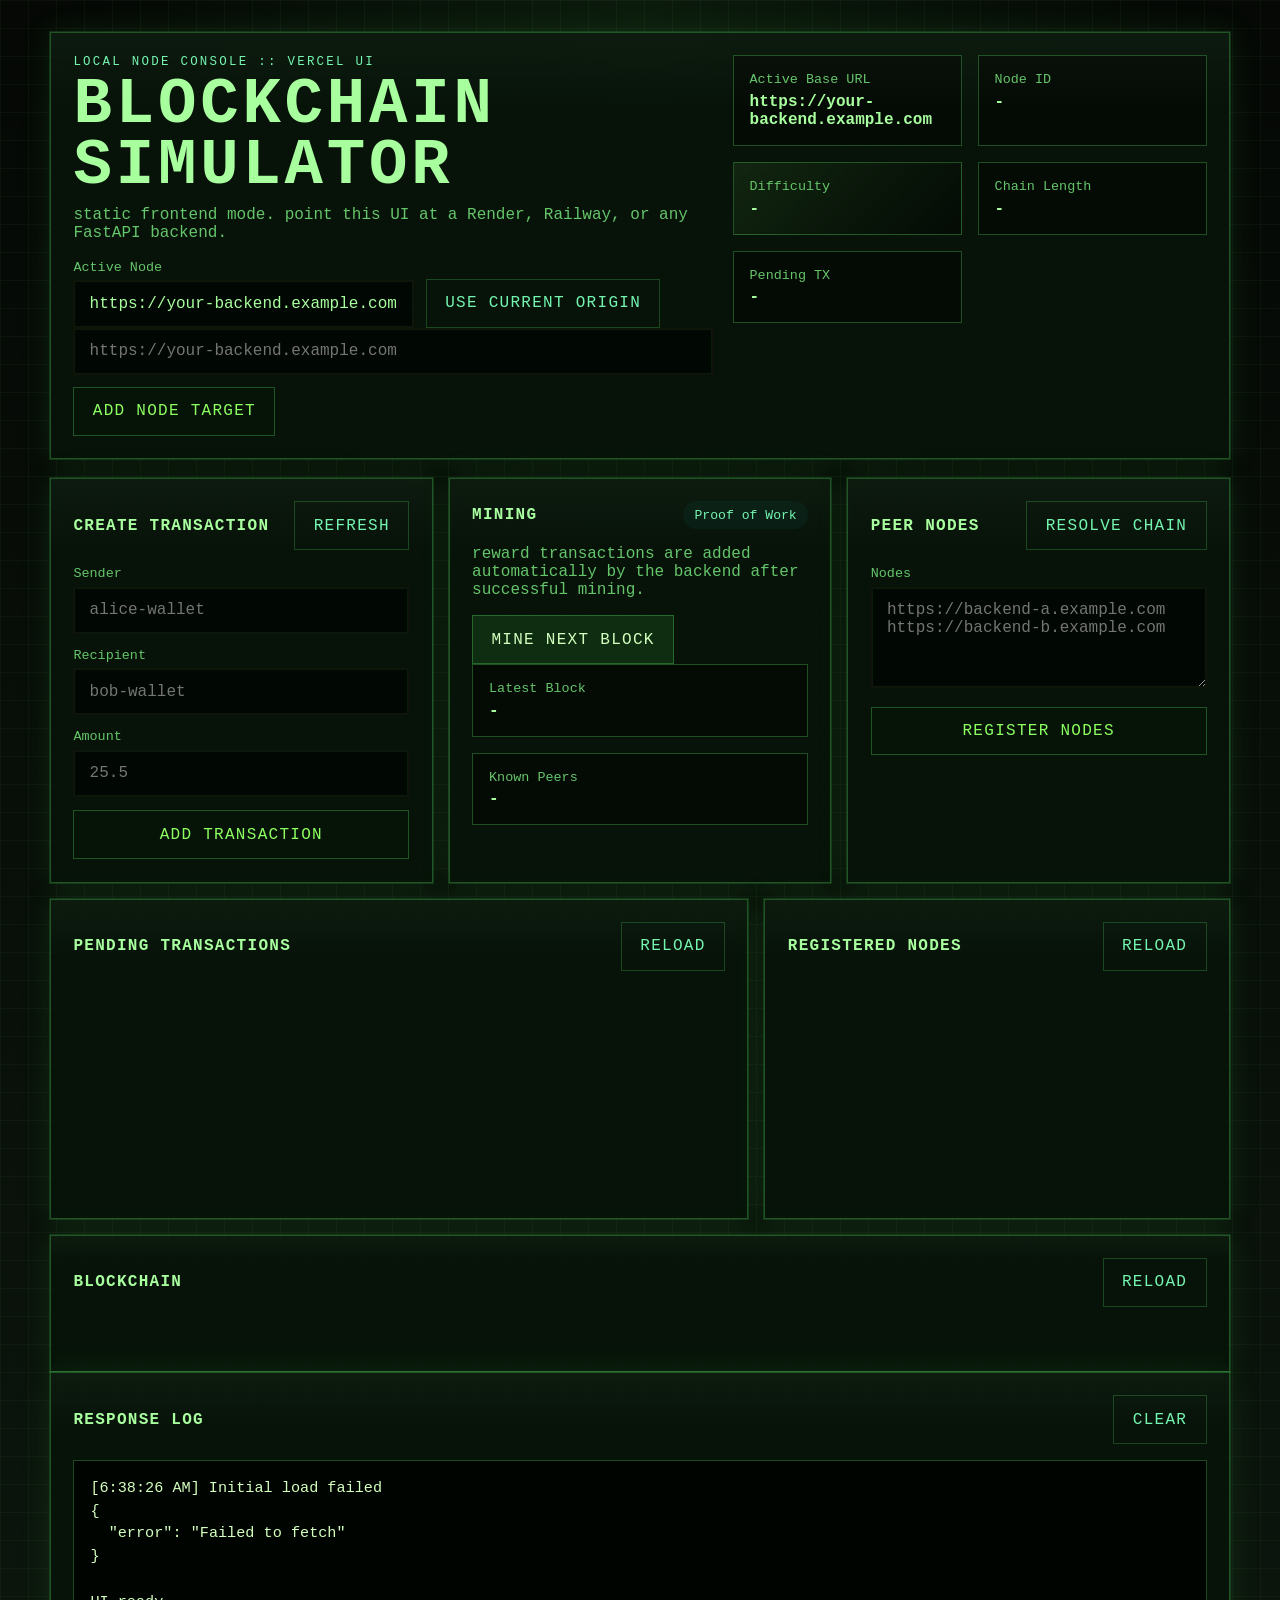
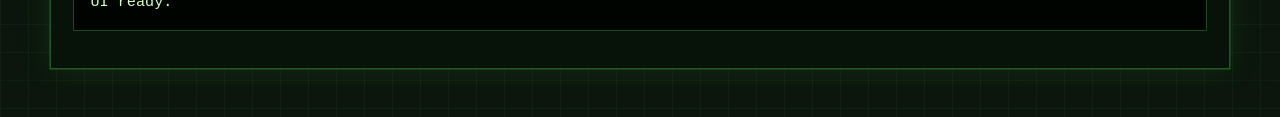
==== frontend/index.html @ b5a271fd "Add Vercel and PaaS deployment options" ====
<!DOCTYPE html>
<html lang="en">
  <head>
    <meta charset="UTF-8" />
    <meta name="viewport" content="width=device-width, initial-scale=1.0" />
    <title>Blockchain Simulator UI</title>
    <link rel="stylesheet" href="./styles.css" />
  </head>
  <body>
    <main class="shell">
      <section class="hero card">
        <div>
          <p class="eyebrow">LOCAL NODE CONSOLE :: VERCEL UI</p>
          <h1>Blockchain Simulator</h1>
          <p class="lede">
            static frontend mode. point this UI at a Render, Railway, or any FastAPI backend.
          </p>
          <div class="node-toolbar">
            <label class="inline-field">
              <span>Active Node</span>
              <select id="node-select"></select>
            </label>
            <button id="use-current-node" class="ghost" type="button">Use Current Origin</button>
          </div>
          <form id="quick-node-form" class="inline-form">
            <input
              id="quick-node-input"
              name="quick-node"
              placeholder="https://your-backend.example.com"
              aria-label="Add node endpoint"
            />
            <button type="submit">Add Node Target</button>
          </form>
        </div>
        <div class="hero-stats">
          <div class="stat">
            <span>Active Base URL</span>
            <strong id="active-base-url">-</strong>
          </div>
          <div class="stat">
            <span>Node ID</span>
            <strong id="node-id">-</strong>
          </div>
          <div class="stat accent-stat">
            <span>Difficulty</span>
            <strong id="difficulty">-</strong>
          </div>
          <div class="stat">
            <span>Chain Length</span>
            <strong id="chain-length">-</strong>
          </div>
          <div class="stat">
            <span>Pending TX</span>
            <strong id="pending-count">-</strong>
          </div>
        </div>
      </section>

      <section class="grid">
        <article class="card">
          <div class="section-head">
            <h2>Create Transaction</h2>
            <button class="ghost" id="refresh-all-top" type="button">Refresh</button>
          </div>
          <form id="transaction-form" class="stack">
            <label>
              <span>Sender</span>
              <input name="sender" placeholder="alice-wallet" required />
            </label>
            <label>
              <span>Recipient</span>
              <input name="recipient" placeholder="bob-wallet" required />
            </label>
            <label>
              <span>Amount</span>
              <input name="amount" type="number" min="0.0001" step="0.0001" placeholder="25.5" required />
            </label>
            <button type="submit">Add Transaction</button>
          </form>
        </article>

        <article class="card">
          <div class="section-head">
            <h2>Mining</h2>
            <span class="chip">Proof of Work</span>
          </div>
          <p class="panel-copy">
            reward transactions are added automatically by the backend after successful mining.
          </p>
          <button id="mine-button" type="button" class="accent">Mine Next Block</button>
          <div class="mini-grid">
            <div class="mini-panel">
              <span>Latest Block</span>
              <strong id="latest-block">-</strong>
            </div>
            <div class="mini-panel">
              <span>Known Peers</span>
              <strong id="peer-count">-</strong>
            </div>
          </div>
        </article>

        <article class="card">
          <div class="section-head">
            <h2>Peer Nodes</h2>
            <button class="ghost" id="resolve-button" type="button">Resolve Chain</button>
          </div>
          <form id="nodes-form" class="stack">
            <label>
              <span>Nodes</span>
              <textarea
                name="nodes"
                rows="4"
                placeholder="https://backend-a.example.com&#10;https://backend-b.example.com"
                required
              ></textarea>
            </label>
            <button type="submit">Register Nodes</button>
          </form>
        </article>
      </section>

      <section class="grid lower-grid">
        <article class="card wide">
          <div class="section-head">
            <h2>Pending Transactions</h2>
            <button class="ghost" id="refresh-transactions" type="button">Reload</button>
          </div>
          <div id="transactions-list" class="list"></div>
        </article>

        <article class="card wide">
          <div class="section-head">
            <h2>Registered Nodes</h2>
            <button class="ghost" id="refresh-nodes" type="button">Reload</button>
          </div>
          <div id="nodes-list" class="list"></div>
        </article>
      </section>

      <section class="card">
        <div class="section-head">
          <h2>Blockchain</h2>
          <button class="ghost" id="refresh-chain" type="button">Reload</button>
        </div>
        <div id="chain-visual" class="chain-visual"></div>
        <div id="chain-list" class="chain-list"></div>
      </section>

      <section class="card">
        <div class="section-head">
          <h2>Response Log</h2>
          <button class="ghost" id="clear-log" type="button">Clear</button>
        </div>
        <pre id="response-log" class="response-log">UI ready.</pre>
      </section>
    </main>

    <script src="./config.js"></script>
    <script src="./app.js" defer></script>
  </body>
</html>
---- frontend/styles.css ----
:root {
  --bg: #08110a;
  --bg-strong: #0d1a10;
  --surface: rgba(8, 20, 10, 0.92);
  --surface-strong: #0c170e;
  --ink: #a8ff9e;
  --muted: #65c56a;
  --line: rgba(98, 255, 113, 0.28);
  --accent: #8cff61;
  --accent-deep: #d3ffbe;
  --teal: #73f5b0;
  --shadow: 0 0 0 1px rgba(98, 255, 113, 0.14), 0 0 28px rgba(56, 161, 64, 0.16);
  --radius: 0px;
}

* {
  box-sizing: border-box;
}

body {
  margin: 0;
  min-height: 100vh;
  font-family: "Courier New", Courier, monospace;
  color: var(--ink);
  background:
    linear-gradient(rgba(120, 255, 120, 0.04) 1px, transparent 1px),
    linear-gradient(90deg, rgba(120, 255, 120, 0.04) 1px, transparent 1px),
    radial-gradient(circle at top, rgba(89, 255, 102, 0.08), transparent 30%),
    linear-gradient(180deg, #050805 0%, #0c160d 100%);
  background-size: 100% 28px, 28px 100%, auto, auto;
}

button,
input,
textarea,
select {
  font: inherit;
}

.shell {
  position: relative;
  z-index: 1;
  width: min(1180px, calc(100% - 2rem));
  margin: 0 auto;
  padding: 2rem 0 3rem;
}

.card {
  background: var(--surface);
  border: 1px solid var(--line);
  border-radius: var(--radius);
  box-shadow: var(--shadow);
  padding: 1.4rem;
  animation: rise 0.5s ease both;
  position: relative;
}

.card::before {
  content: "";
  position: absolute;
  inset: 0;
  pointer-events: none;
  background: linear-gradient(180deg, rgba(182, 255, 173, 0.035), transparent 18%);
}

.hero {
  display: grid;
  grid-template-columns: 1.35fr 1fr;
  gap: 1.2rem;
  margin-bottom: 1.2rem;
}

.eyebrow {
  margin: 0 0 0.35rem;
  letter-spacing: 0.18em;
  font-size: 0.78rem;
  color: var(--teal);
}

h1,
h2,
p {
  margin-top: 0;
}

h1 {
  margin-bottom: 0.6rem;
  font-size: clamp(2rem, 5vw, 4rem);
  line-height: 0.95;
  letter-spacing: 0.06em;
  text-transform: uppercase;
}

h2 {
  margin-bottom: 0;
  font-size: 1rem;
  letter-spacing: 0.08em;
  text-transform: uppercase;
}

.lede,
.panel-copy {
  color: var(--muted);
}

.hero-stats,
.mini-grid,
.grid,
.lower-grid {
  display: grid;
  gap: 1rem;
}

.hero-stats {
  grid-template-columns: repeat(2, minmax(0, 1fr));
  align-content: start;
}

.node-toolbar,
.inline-form {
  display: flex;
  gap: 0.75rem;
  align-items: end;
  flex-wrap: wrap;
}

.node-toolbar {
  margin-top: 1.1rem;
}

.inline-field {
  min-width: min(100%, 20rem);
}

.stat,
.mini-panel {
  padding: 1rem;
  border-radius: var(--radius);
  border: 1px solid var(--line);
  background: rgba(3, 10, 4, 0.76);
}

.stat span,
.mini-panel span,
label span {
  display: block;
  font-size: 0.84rem;
  color: var(--muted);
  margin-bottom: 0.35rem;
}

.accent-stat {
  background: linear-gradient(135deg, rgba(140, 255, 97, 0.08), rgba(3, 10, 4, 0.92));
}

.stat strong,
.mini-panel strong {
  display: block;
  font-size: 1rem;
  word-break: break-word;
}

.grid {
  grid-template-columns: repeat(3, minmax(0, 1fr));
  margin-bottom: 1rem;
}

.lower-grid {
  grid-template-columns: 1.2fr 0.8fr;
  margin-bottom: 1rem;
}

.wide {
  min-height: 20rem;
}

.section-head {
  display: flex;
  align-items: center;
  justify-content: space-between;
  gap: 0.75rem;
  margin-bottom: 1rem;
}

.chip {
  padding: 0.4rem 0.7rem;
  border-radius: 999px;
  background: rgba(15, 118, 110, 0.1);
  color: var(--teal);
  font-size: 0.82rem;
}

.stack {
  display: grid;
  gap: 0.85rem;
}

input,
textarea,
select {
  width: 100%;
  border: 1px solid rgba(77, 60, 43, 0.22);
  border-radius: var(--radius);
  padding: 0.85rem 0.95rem;
  background: rgba(2, 7, 3, 0.96);
  color: var(--ink);
  box-shadow: inset 0 0 0 1px rgba(98, 255, 113, 0.08);
}

input:focus,
textarea:focus,
select:focus {
  outline: 2px solid rgba(140, 255, 97, 0.15);
  border-color: var(--accent);
}

select {
  appearance: none;
}

button {
  appearance: none;
  border: 1px solid var(--line);
  border-radius: var(--radius);
  padding: 0.9rem 1.15rem;
  background: rgba(7, 20, 8, 0.98);
  color: var(--accent);
  cursor: pointer;
  text-transform: uppercase;
  letter-spacing: 0.08em;
  transition: transform 120ms ease, background 120ms ease, opacity 120ms ease, box-shadow 120ms ease;
}

button:hover {
  transform: translateY(-1px);
  background: rgba(12, 34, 14, 1);
  box-shadow: inset 0 0 0 1px rgba(140, 255, 97, 0.25), 0 0 14px rgba(140, 255, 97, 0.1);
}

button:disabled {
  opacity: 0.5;
  cursor: wait;
  transform: none;
}

button.ghost {
  background: transparent;
  color: var(--teal);
  border: 1px solid rgba(98, 255, 113, 0.22);
}

button.accent {
  background: rgba(16, 47, 18, 0.98);
  color: var(--accent-deep);
}

.list,
.chain-list,
.chain-visual,
.response-log {
  display: grid;
  gap: 0.8rem;
}

.list-item,
.chain-item,
.chain-node {
  padding: 1rem;
  border-radius: var(--radius);
  border: 1px solid var(--line);
  background: rgba(3, 10, 4, 0.76);
}

.list-item strong,
.chain-item strong {
  display: block;
  margin-bottom: 0.35rem;
}

.muted {
  color: var(--muted);
}

.response-log {
  min-height: 9rem;
  overflow: auto;
  white-space: pre-wrap;
  font-size: 0.95rem;
  line-height: 1.5;
  background: rgba(1, 5, 1, 0.98);
  color: var(--accent-deep);
  border: 1px solid var(--line);
  border-radius: var(--radius);
  padding: 1rem;
}

.mono {
  font-family: "Courier New", Courier, monospace;
}

.chain-visual {
  grid-auto-flow: column;
  grid-auto-columns: minmax(16rem, 18rem);
  overflow-x: auto;
  padding-bottom: 0.6rem;
  margin-bottom: 1rem;
}

.chain-node {
  position: relative;
  background: rgba(2, 8, 2, 0.98);
}

.chain-node::after {
  content: "==>";
  position: absolute;
  right: -1.15rem;
  top: 50%;
  transform: translateY(-50%);
  color: var(--accent);
  font-weight: 700;
}

.chain-node:last-child::after {
  display: none;
}

.chain-node-head {
  display: flex;
  align-items: baseline;
  justify-content: space-between;
  gap: 0.75rem;
  margin-bottom: 0.75rem;
}

.hash-strip {
  display: inline-block;
  padding: 0.25rem 0.55rem;
  border-radius: var(--radius);
  background: rgba(115, 245, 176, 0.08);
  color: var(--teal);
  font-size: 0.76rem;
}

@keyframes rise {
  from {
    opacity: 0;
    transform: translateY(10px);
  }
  to {
    opacity: 1;
    transform: translateY(0);
  }
}

@media (max-width: 980px) {
  .hero,
  .grid,
  .lower-grid {
    grid-template-columns: 1fr;
  }

  .chain-visual {
    grid-auto-flow: row;
    grid-auto-columns: unset;
  }

  .chain-node::after {
    content: "↓";
    left: 50%;
    right: auto;
    top: auto;
    bottom: -1.05rem;
    transform: translateX(-50%);
  }
}

@media (max-width: 640px) {
  .shell {
    width: min(100% - 1rem, 100%);
    padding-top: 1rem;
  }

  .card {
    padding: 1rem;
    border-radius: 20px;
  }

  .hero-stats {
    grid-template-columns: 1fr;
  }

  .section-head {
    align-items: flex-start;
    flex-direction: column;
  }
}
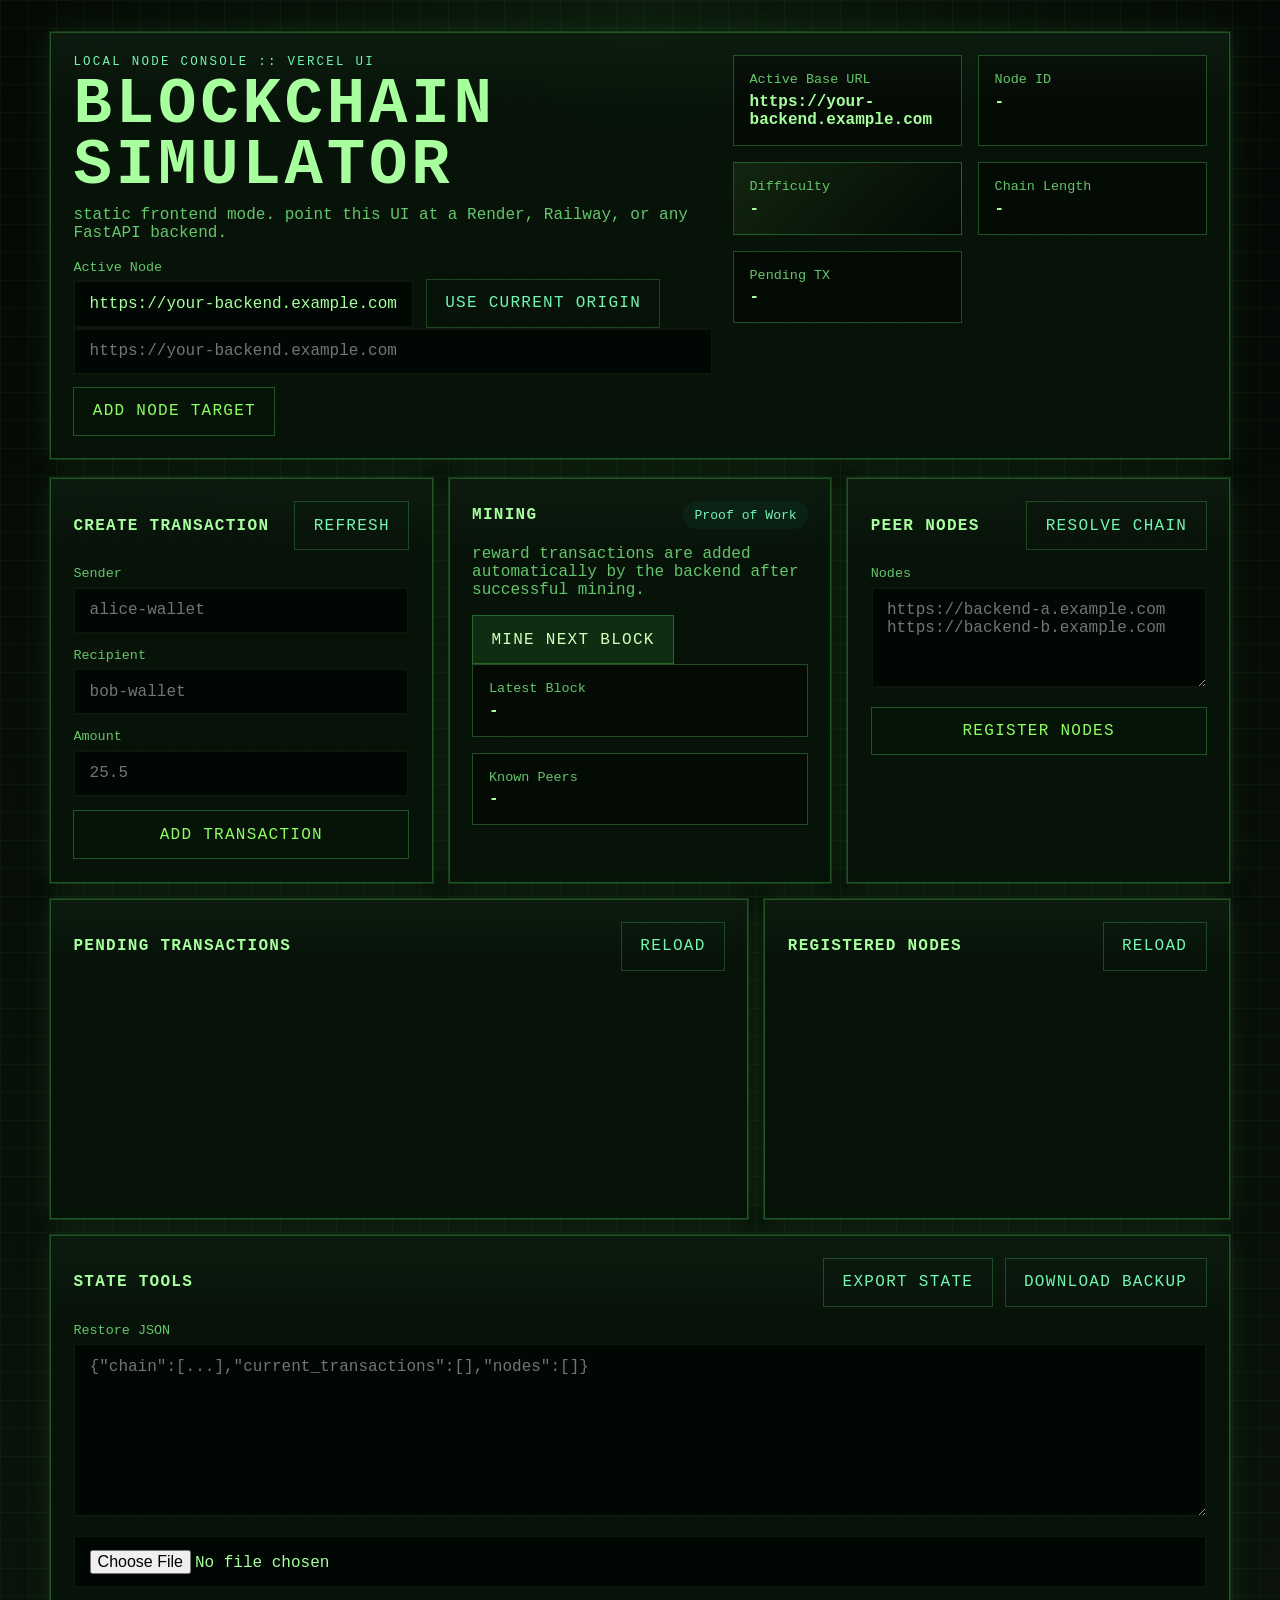
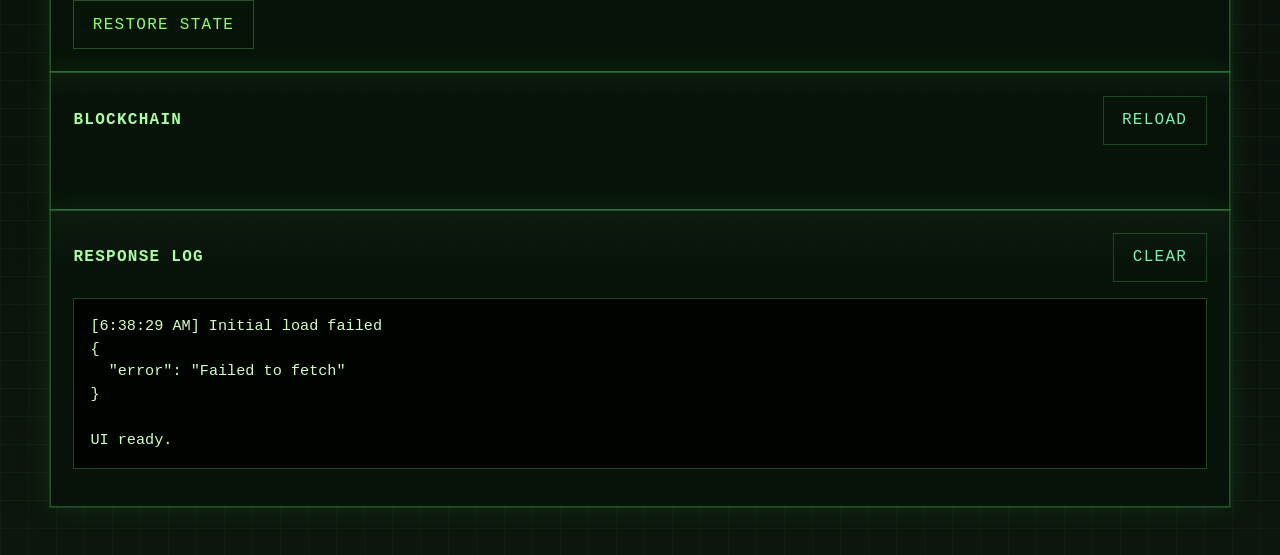
==== commit f677c8c8: "Fix Vercel Python config and add UI state tools" ====
--- a/frontend/index.html
+++ b/frontend/index.html
@@ -140,6 +140,31 @@
 
       <section class="card">
         <div class="section-head">
+          <h2>State Tools</h2>
+          <div class="button-row">
+            <button class="ghost" id="export-state" type="button">Export State</button>
+            <button class="ghost" id="download-backup" type="button">Download Backup</button>
+          </div>
+        </div>
+        <form id="restore-form" class="stack">
+          <label>
+            <span>Restore JSON</span>
+            <textarea
+              id="restore-json"
+              name="restore-json"
+              rows="8"
+              placeholder='{"chain":[...],"current_transactions":[],"nodes":[]}'
+            ></textarea>
+          </label>
+          <div class="button-row">
+            <input id="restore-file" type="file" accept="application/json,.json" />
+            <button id="restore-state" type="submit">Restore State</button>
+          </div>
+        </form>
+      </section>
+
+      <section class="card">
+        <div class="section-head">
           <h2>Blockchain</h2>
           <button class="ghost" id="refresh-chain" type="button">Reload</button>
         </div>
--- a/frontend/styles.css
+++ b/frontend/styles.css
@@ -117,7 +117,8 @@
 }
 
 .node-toolbar,
-.inline-form {
+.inline-form,
+.button-row {
   display: flex;
   gap: 0.75rem;
   align-items: end;
@@ -193,6 +194,10 @@
 .stack {
   display: grid;
   gap: 0.85rem;
+}
+
+.button-row {
+  align-items: center;
 }
 
 input,
